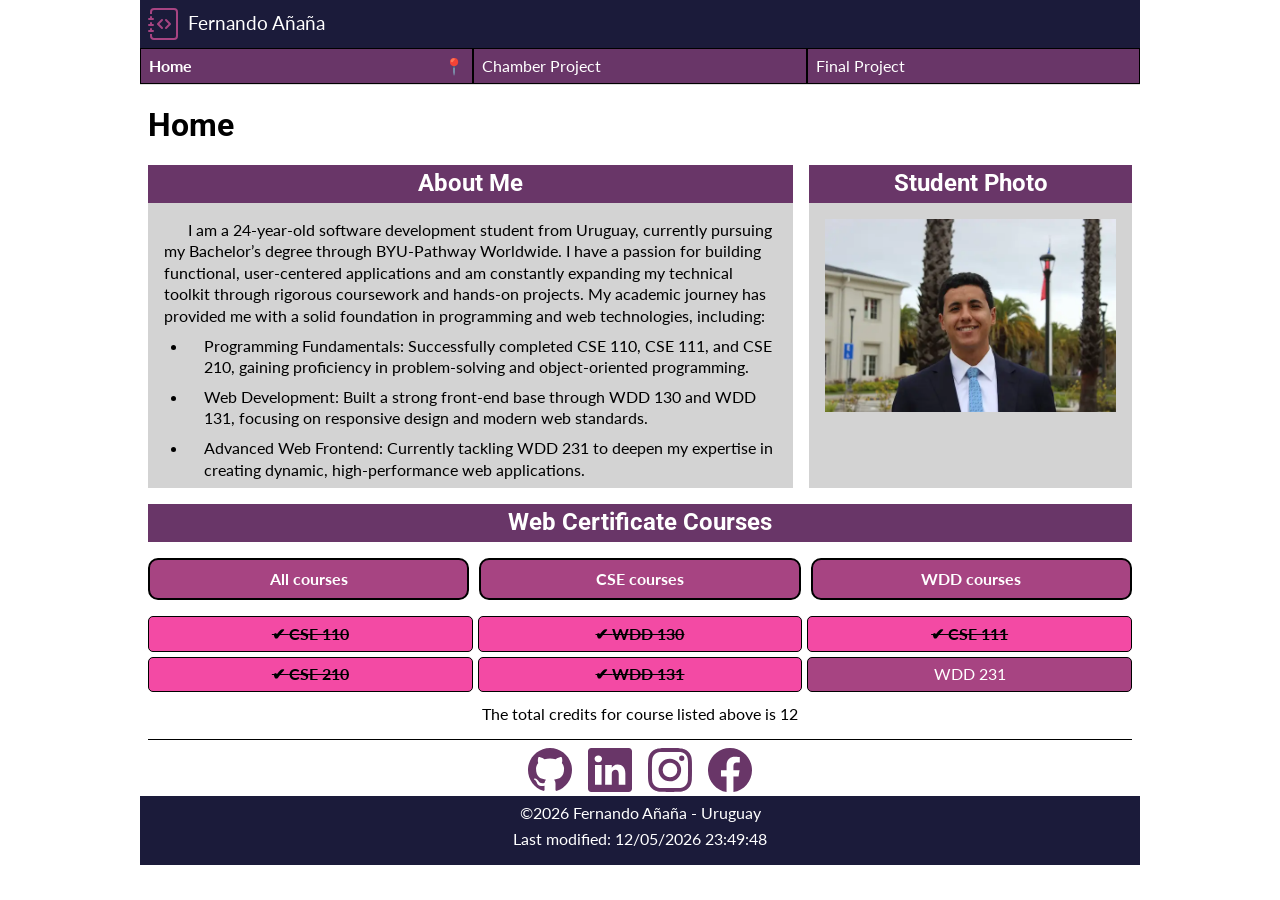
==== index.html @ 9008ee63 "favicon added" ====
<!doctype html>
<html lang="en">
  <head>
    <meta charset="UTF-8" />
    <meta name="viewport" content="width=device-width, initial-scale=1.0" />
    <meta name="author" content="Fernando Añaña" />
    <meta
      name="description"
      content="Home page of the student Fernando Añaña for course WDD 231, it has a little biogrpahy of the student and links to his projects of the course"
    />
    <link rel="stylesheet" href="styles/normalize.css" />
    <link rel="stylesheet" href="styles/base.css" />
    <link rel="stylesheet" href="styles/larger.css" />
    <link rel="preconnect" href="https://fonts.googleapis.com" />
    <link rel="preconnect" href="https://fonts.gstatic.com" crossorigin />
    <link
      href="https://fonts.googleapis.com/css2?family=Lato:ital,wght@0,400;0,700;1,400;1,700&family=Roboto:ital,wght@0,100..900;1,100..900&display=swap"
      rel="stylesheet"
    />
    <link rel="icon" href="favicon.ico" />
    <script src="scripts/navigation.js" defer></script>
    <script src="scripts/dates.js" defer></script>
    <script src="scripts/courses.js" defer></script>
    <title>WDD 231 - Fernando Añaña</title>
  </head>
  <body>
    <header>
      <a href="#"
        ><img
          src="images/logo.svg"
          width="512"
          height="512"
          alt="Site logo"
          loading="lazy"
        />
      </a>
      <span><a href="#">Fernando Añaña</a></span>
      <button id="ham-btn" class="hamburger" aria-label="Menu"></button>
      <nav id="nav-bar" class="navigation">
        <ul>
          <li><a href="#" class="current">Home</a></li>
          <li><a href="#">Chamber Project</a></li>
          <li><a href="#">Final Project</a></li>
        </ul>
      </nav>
    </header>
    <main>
      <h1>Home</h1>
      <div class="main-content">
        <section class="about-me">
          <h2>About Me</h2>
          <p class="first-p">
            I am a 24-year-old software development student from Uruguay,
            currently pursuing my Bachelor’s degree through BYU-Pathway
            Worldwide. I have a passion for building functional, user-centered
            applications and am constantly expanding my technical toolkit
            through rigorous coursework and hands-on projects. My academic
            journey has provided me with a solid foundation in programming and
            web technologies, including:
          </p>
          <ul>
            <li>
              <p>
                Programming Fundamentals: Successfully completed CSE 110, CSE
                111, and CSE 210, gaining proficiency in problem-solving and
                object-oriented programming.
              </p>
            </li>
            <li>
              <p>
                Web Development: Built a strong front-end base through WDD 130
                and WDD 131, focusing on responsive design and modern web
                standards.
              </p>
            </li>
            <li>
              <p>
                Advanced Web Frontend: Currently tackling WDD 231 to deepen my
                expertise in creating dynamic, high-performance web
                applications.
              </p>
            </li>
          </ul>
        </section>
        <section class="stu-photo">
          <h2>Student Photo</h2>
          <img
            src="images/fernando-anana.webp"
            alt="Fernando Añaña"
            loading="lazy"
            width="650"
            height="433"
          />
        </section>
        <section class="certificates">
          <h2>Web Certificate Courses</h2>
          <div class="course-selector">
            <button id="all">All courses</button>
            <button id="cse">CSE courses</button>
            <button id="wdd">WDD courses</button>
          </div>
          <div class="courses"></div>
        </section>
      </div>
    </main>
    <footer>
      <div class="social-media">
        <a href="https://github.com/FerAnana/" target="_blank"
          ><img
            src="images/github.svg"
            alt="github logo"
            loading="lazy"
            width="44"
            height="44"
        /></a>
        <a href="https://www.linkedin.com/in/fernando-anana/" target="_blank"
          ><img
            src="images/linkedin.svg"
            alt="linkedin logo"
            loading="lazy"
            width="44"
            height="44"
        /></a>
        <a href="https://www.instagram.com/fer_anana/" target="_blank"
          ><img
            src="images/instagram.svg"
            alt="instagram logo"
            loading="lazy"
            width="44"
            height="44"
        /></a>
        <a href="https://www.facebook.com/FerAnana01/" target="_blank"
          ><img
            src="images/facebook.svg"
            alt="facebook"
            loading="lazy"
            width="44"
            height="44"
        /></a>
      </div>
      <p>©<span id="currentYear"></span> Fernando Añaña - Uruguay</p>
      <p id="lastModified"></p>
    </footer>
  </body>
</html>
---- styles/base.css ----
:root {
  --primary-color: #1b1b3a;
  --primary-accent: #693668;
  --secondary-color: #a74482;
  --secondary-accent: #f34aa4;
  --heading-font: "Roboto", sans-serif;
  --body-font: "Lato", sans-serif;
}

/*************** SITE WIDE ***************/
* {
  font-family: var(--body-font);
  box-sizing: border-box;
  margin: 0;
}

header,
main,
footer {
  margin: 0 auto;
}

main {
  margin: .5rem;
}

/*************** HEADER ***************/
header {
  display: grid;
  padding: 5px 0;
  background-color: var(--primary-color);
  color: white;
  grid-template-columns: 29px auto 44px;
  align-items: center;
  border-bottom: solid 1px #ddd;
  column-gap: 8px;
}

header img {
  display: block;
  padding-left: 5px;
  width: 100%;
  height: auto;
}

header span {
  font-size: 1.2rem;
  text-decoration: none;
}

header a {
  text-decoration: none;
  color: white;
}

/*************** HAMBURGER NAVIGATION ***************/

.hamburger {
  background: none;
  border: none;
  font-size: 2rem;
  cursor: pointer;
  font-family: Verdana, Geneva, Tahoma, sans-serif;
}

.hamburger::before {
  content: "\2630";
  color: var(--secondary-color);
}

.hamburger.show::before {
  content: "\00D7";
}

.navigation {
  display: none;
  grid-column: 1/4;
  background-color: var(--primary-accent);
}

.navigation.show {
  display: block;
  background-color: var(--primary-accent);
}

.navigation ul {
  margin: 0;
  padding: 0;
  list-style-type: none;
  width: 100%;
}

.navigation li {
  margin: 0;
  border: solid 1px black;
  width: 100%;
}

.current {
  display: flex;
  justify-content: space-between;
  align-items: center;
  font-weight: bold;
  width: 100%;
  box-sizing: border-box;
}

.current::after {
  content: "📍";
}

.navigation a:hover {
  background-color: var(--secondary-color);
}

.navigation a {
  display: flex;
  width: 100%;
  padding: 0.5rem;
  color: white;
  text-decoration: none;
}

/*************** MAIN ***************/
.main-content {
  display: grid;
  gap: 1rem;
}

h1,
h2 {
  font-family: var(--heading-font);
}

section h2 {
  background-color: var(--primary-accent);
  font-family: "Roboto", sans-serif;
  color: white;
  text-align: center;
  padding: 5px 0;
  margin: 0 0 1rem;
  width: 100%;
}

.about-me,
.stu-photo {
  background-color: lightgrey;
}

.about-me p {
  line-height: 1.35;
  padding: 0 1rem .5rem 1rem;
}

.first-p {
  text-indent: 1.5em;
}
.stu-photo {
  display: flex;
  flex-direction: column;
  align-items: center;
}

.stu-photo img {
  display: block;
  width: 90%;
  height: auto;
  padding-bottom: 1rem;
}

.course-selector {
  display: grid;
  grid-template-columns: 1fr 1fr 1fr;
  gap: 10px;
  margin-bottom: 1rem;
  width: 100%;
}

.course-selector button {
  padding: 10px;
  font-size: 1rem;
  font-weight: bold;
  border: solid 2px black;
  border-radius: 10px;
}

.courses {
  display: flex;
  flex-direction: column;
  gap: 5px;
  width: 100%;
  padding-bottom: 1rem;
  border-bottom: black 1px solid;
}

.courses button {
  border-radius: 5px;
  padding: 7.5px;
  border: solid black 1px;
}

.courses span {
  text-align: center;
  margin-top: 0.5rem;
}

.certificates button {
  background-color: var(--secondary-color);
  color: white;
}

.certificates button:hover {
  font-weight: bold;
  background-color: #812760;
  color: white;
  cursor: pointer;
}

.certificates .completed-course {
  background-color: var(--secondary-accent);
  color: black;
  font-weight: bold;
  text-decoration: line-through;
}

.completed-course::before {
  content: "✔ ";
}

/*************** FOOTER ***************/
footer {
  background-color: var(--primary-color);
  color: white;
  text-align: center;
}

footer p {
  padding-bottom: 8px;
}

.social-media {
  display: flex;
  margin: .5rem 0;
  background-color: white;
  flex-direction: row;
  gap: 1rem;
  justify-content: center;
  width: 100%;
  height: auto;
}
---- styles/larger.css ----
@media only screen and (min-width: 38rem) {
  header,
  main,
  footer {
    max-width: 1000px;
    margin: 0 auto;
  }

  main {
    padding: 0 0.5rem;
  }

  header {
    grid-template-columns: 40px auto;
    padding: 8px 0 0;
  }

  header span {
    font-family: var(--heading-font);
    align-self: center;
  }

  header img {
    padding-left: 8px;
  }

  .hamburger {
    display: none;
  }

  .navigation {
    display: block;
    margin-top: 8px;
  }

  .navigation ul {
    display: flex;
    flex-direction: row;
  }

  .navigation li {
    flex: 1 1 100%;
  }

  /*************** MAIN ***************/
  .main-content {
    grid-template-columns: 2fr 1fr;
  }

  .about-me {
    grid-column: 1/2;
    grid-row: 1/2;
  }

  .certificates {
    grid-column: 1/3;
    grid-row: 2/3;
  }

  .courses {
    display: grid;
    grid-template-columns: 1fr 1fr 1fr;
    gap: 5px;
    width: 100%;
  }

  .courses button {
    border-radius: 5px;
    padding: 7.5px;
  }

  .courses span {
    grid-column: 1/4;
  }
}
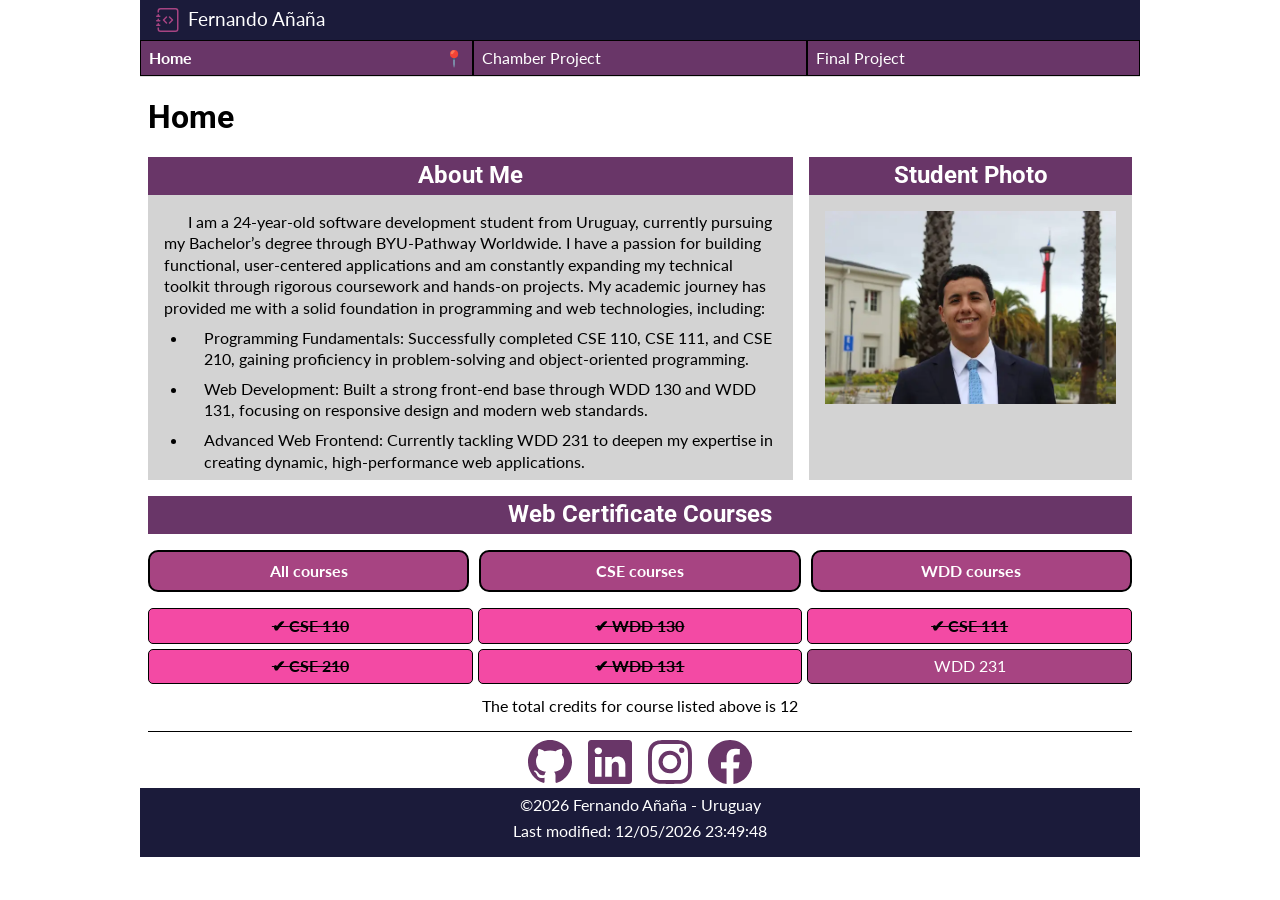
==== commit ab005b1e: "nav href linked to their pages they should redirect" ====
--- a/index.html
+++ b/index.html
@@ -6,8 +6,17 @@
     <meta name="author" content="Fernando Añaña" />
     <meta
       name="description"
-      content="Home page of the student Fernando Añaña for course WDD 231, it has a little biogrpahy of the student and links to his projects of the course"
+      content="Home page of the student Fernando Añaña for course WDD 231, it has a little biography of the student and links to his projects of the course"
     />
+    <meta
+      property="og:description"
+      content="Home page of the student Fernando Añaña for course WDD 231, it has a little biography of the student and links to his projects of the course"
+    />
+    <meta
+      property="og:image"
+      content="https://raw.githubusercontent.com/FerAnana/wdd231/main/images/logo.svg"
+    />
+    <meta property="og:title" content="WDD 231 - Fernando Añaña" />
     <link rel="stylesheet" href="styles/normalize.css" />
     <link rel="stylesheet" href="styles/base.css" />
     <link rel="stylesheet" href="styles/larger.css" />
@@ -39,7 +48,11 @@
       <nav id="nav-bar" class="navigation">
         <ul>
           <li><a href="#" class="current">Home</a></li>
-          <li><a href="#">Chamber Project</a></li>
+          <li>
+            <a href="https://feranana.github.io/wdd231/chamber/"
+              >Chamber Project</a
+            >
+          </li>
           <li><a href="#">Final Project</a></li>
         </ul>
       </nav>
--- a/styles/larger.css
+++ b/styles/larger.css
@@ -21,7 +21,7 @@
   }
 
   header img {
-    padding-left: 8px;
+    padding-left: 1rem;
   }
 
   .hamburger {
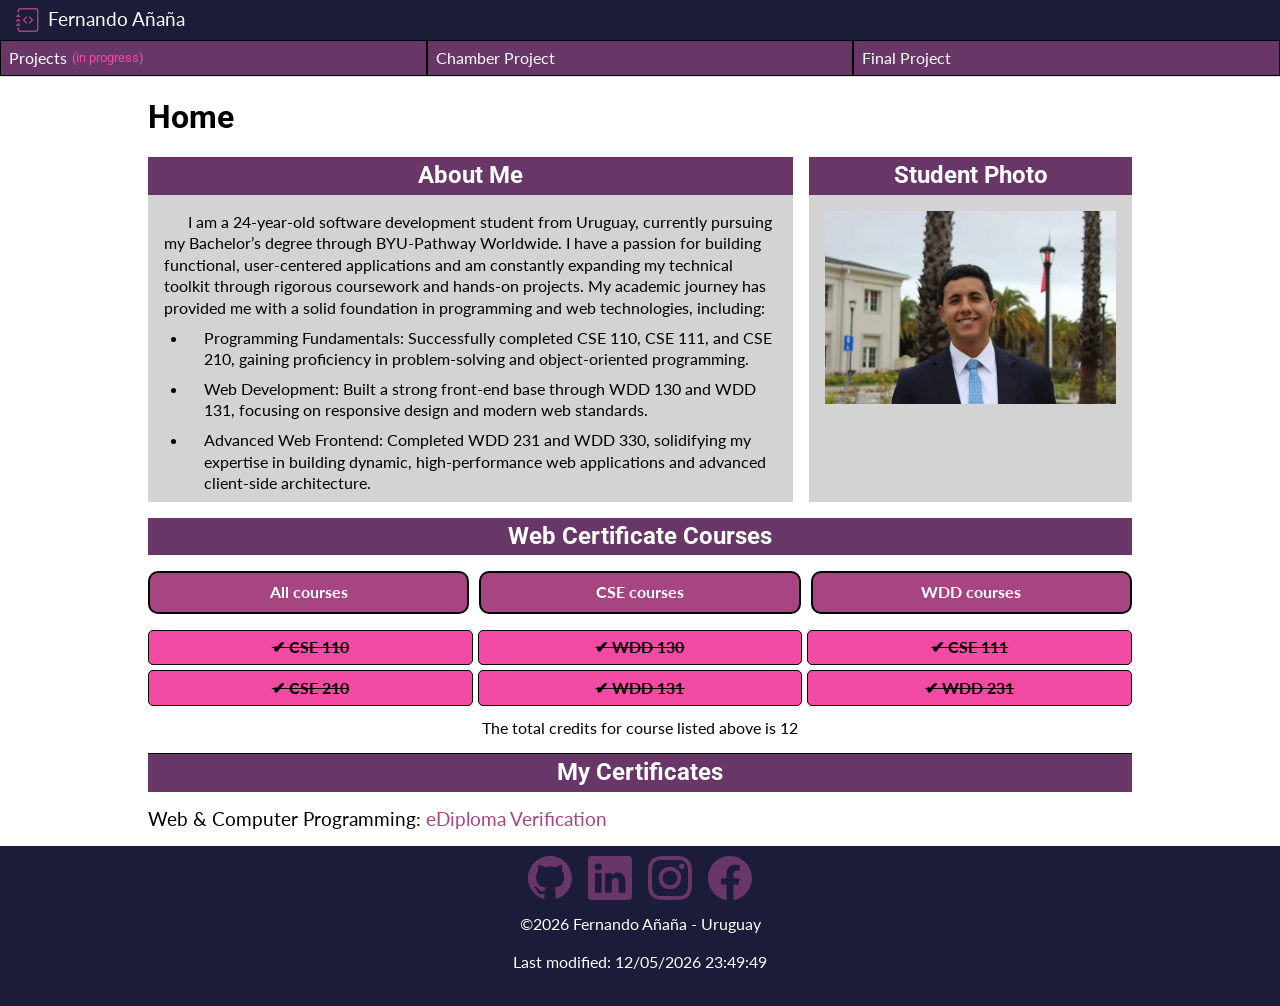
==== commit 72b0ed5b: "Simple style changes" ====
--- a/index.html
+++ b/index.html
@@ -1,158 +1,126 @@
 <!doctype html>
 <html lang="en">
-  <head>
-    <meta charset="UTF-8" />
-    <meta name="viewport" content="width=device-width, initial-scale=1.0" />
-    <meta name="author" content="Fernando Añaña" />
-    <meta
-      name="description"
-      content="Home page of the student Fernando Añaña for course WDD 231, it has a little biography of the student and links to his projects of the course"
-    />
-    <meta
-      property="og:description"
-      content="Home page of the student Fernando Añaña for course WDD 231, it has a little biography of the student and links to his projects of the course"
-    />
-    <meta
-      property="og:image"
-      content="https://raw.githubusercontent.com/FerAnana/wdd231/main/images/logo.svg"
-    />
-    <meta property="og:title" content="WDD 231 - Fernando Añaña" />
-    <link rel="stylesheet" href="styles/normalize.css" />
-    <link rel="stylesheet" href="styles/base.css" />
-    <link rel="stylesheet" href="styles/larger.css" />
-    <link rel="preconnect" href="https://fonts.googleapis.com" />
-    <link rel="preconnect" href="https://fonts.gstatic.com" crossorigin />
-    <link
-      href="https://fonts.googleapis.com/css2?family=Lato:ital,wght@0,400;0,700;1,400;1,700&family=Roboto:ital,wght@0,100..900;1,100..900&display=swap"
-      rel="stylesheet"
-    />
-    <link rel="icon" href="favicon.ico" />
-    <script src="scripts/navigation.js" defer></script>
-    <script src="scripts/dates.js" defer></script>
-    <script src="scripts/courses.js" defer></script>
-    <title>WDD 231 - Fernando Añaña</title>
-  </head>
-  <body>
-    <header>
-      <a href="#"
-        ><img
-          src="images/logo.svg"
-          width="512"
-          height="512"
-          alt="Site logo"
-          loading="lazy"
-        />
-      </a>
-      <span><a href="#">Fernando Añaña</a></span>
-      <button id="ham-btn" class="hamburger" aria-label="Menu"></button>
-      <nav id="nav-bar" class="navigation">
+
+<head>
+  <meta charset="UTF-8" />
+  <meta name="viewport" content="width=device-width, initial-scale=1.0" />
+  <meta name="author" content="Fernando Añaña" />
+  <meta name="description"
+    content="Home page of the student Fernando Añaña for course WDD 231, it has a little biography of the student and links to his projects of the course" />
+  <meta property="og:description"
+    content="Home page of the student Fernando Añaña for course WDD 231, it has a little biography of the student and links to his projects of the course" />
+  <meta property="og:image" content="https://raw.githubusercontent.com/FerAnana/wdd231/main/images/logo.svg" />
+  <meta property="og:title" content="WDD 231 - Fernando Añaña" />
+  <link rel="stylesheet" href="styles/normalize.css" />
+  <link rel="stylesheet" href="styles/base.css" />
+  <link rel="stylesheet" href="styles/larger.css" />
+  <link rel="preconnect" href="https://fonts.googleapis.com" />
+  <link rel="preconnect" href="https://fonts.gstatic.com" crossorigin />
+  <link
+    href="https://fonts.googleapis.com/css2?family=Lato:ital,wght@0,400;0,700;1,400;1,700&family=Roboto:ital,wght@0,100..900;1,100..900&display=swap"
+    rel="stylesheet" />
+  <link rel="icon" href="favicon.ico" />
+  <script src="scripts/navigation.js" defer></script>
+  <script src="scripts/dates.js" defer></script>
+  <script src="scripts/courses.js" defer></script>
+  <title>WDD 231 - Fernando Añaña</title>
+</head>
+
+<body>
+  <header>
+    <a href="#"><img src="images/logo.svg" width="512" height="512" alt="Site logo" loading="lazy" />
+    </a>
+    <span><a href="#">Fernando Añaña</a></span>
+    <button id="ham-btn" class="hamburger" aria-label="Menu"></button>
+    <nav id="nav-bar" class="navigation">
+      <ul>
+        <li><a href="#">Projects <span>(in progress)</span></a></li>
+        <li>
+          <a href="https://feranana.github.io/wdd231/chamber/">Chamber Project</a>
+        </li>
+        <li>
+          <a href="https://feranana.github.io/wdd231/final/index.html">Final Project</a>
+        </li>
+      </ul>
+    </nav>
+  </header>
+  <main>
+    <h1>Home</h1>
+    <div class="main-content">
+      <section class="about-me">
+        <h2>About Me</h2>
+        <p class="first-p">
+          I am a 24-year-old software development student from Uruguay,
+          currently pursuing my Bachelor’s degree through BYU-Pathway
+          Worldwide. I have a passion for building functional, user-centered
+          applications and am constantly expanding my technical toolkit
+          through rigorous coursework and hands-on projects. My academic
+          journey has provided me with a solid foundation in programming and
+          web technologies, including:
+        </p>
         <ul>
-          <li><a href="#" class="current">Home</a></li>
           <li>
-            <a href="https://feranana.github.io/wdd231/chamber/"
-              >Chamber Project</a
-            >
+            <p>
+              Programming Fundamentals: Successfully completed CSE 110, CSE
+              111, and CSE 210, gaining proficiency in problem-solving and
+              object-oriented programming.
+            </p>
           </li>
-          <li><a href="#">Final Project</a></li>
+          <li>
+            <p>
+              Web Development: Built a strong front-end base through WDD 130
+              and WDD 131, focusing on responsive design and modern web
+              standards.
+            </p>
+          </li>
+          <li>
+            <p>
+              Advanced Web Frontend: Completed WDD 231 and WDD 330, solidifying my
+              expertise in building dynamic, high-performance web applications and
+              advanced client-side architecture.
+            </p>
+          </li>
         </ul>
-      </nav>
-    </header>
-    <main>
-      <h1>Home</h1>
-      <div class="main-content">
-        <section class="about-me">
-          <h2>About Me</h2>
-          <p class="first-p">
-            I am a 24-year-old software development student from Uruguay,
-            currently pursuing my Bachelor’s degree through BYU-Pathway
-            Worldwide. I have a passion for building functional, user-centered
-            applications and am constantly expanding my technical toolkit
-            through rigorous coursework and hands-on projects. My academic
-            journey has provided me with a solid foundation in programming and
-            web technologies, including:
-          </p>
-          <ul>
-            <li>
-              <p>
-                Programming Fundamentals: Successfully completed CSE 110, CSE
-                111, and CSE 210, gaining proficiency in problem-solving and
-                object-oriented programming.
-              </p>
-            </li>
-            <li>
-              <p>
-                Web Development: Built a strong front-end base through WDD 130
-                and WDD 131, focusing on responsive design and modern web
-                standards.
-              </p>
-            </li>
-            <li>
-              <p>
-                Advanced Web Frontend: Currently tackling WDD 231 to deepen my
-                expertise in creating dynamic, high-performance web
-                applications.
-              </p>
-            </li>
-          </ul>
-        </section>
-        <section class="stu-photo">
-          <h2>Student Photo</h2>
-          <img
-            src="images/fernando-anana.webp"
-            alt="Fernando Añaña"
-            loading="lazy"
-            width="650"
-            height="433"
-          />
-        </section>
-        <section class="certificates">
-          <h2>Web Certificate Courses</h2>
-          <div class="course-selector">
-            <button id="all">All courses</button>
-            <button id="cse">CSE courses</button>
-            <button id="wdd">WDD courses</button>
-          </div>
-          <div class="courses"></div>
-        </section>
+      </section>
+      <section class="stu-photo">
+        <h2>Student Photo</h2>
+        <img src="images/fernando-anana.webp" alt="Fernando Añaña" loading="lazy" width="650" height="433" />
+      </section>
+      <section class="certificates">
+        <h2>Web Certificate Courses</h2>
+        <div class="course-selector">
+          <button id="all">All courses</button>
+          <button id="cse">CSE courses</button>
+          <button id="wdd">WDD courses</button>
+        </div>
+        <div class="courses"></div>
+      </section>
+    </div>
+    <dialog id="course-details" class="course-details"></dialog>
+    <section class="certificates">
+      <h2>My Certificates</h2>
+      <div class="other-certificates">
+        <p>
+          Web & Computer Programming: <a
+            href="https://www.michaelsutter.com/ediploma?fn=diplomastatuscheck&key=02000000cf15206fcb66b8bbe47ca3792da7d6cf0fbb50e9f66857fef0497b87bd42e2072b860da497b6df5f4f1d629f19d712976fb35b324785550ed4183e1858b681fb"
+            target="_blank">eDiploma Verification</a>
+        </p>
       </div>
-    </main>
-    <footer>
-      <div class="social-media">
-        <a href="https://github.com/FerAnana/" target="_blank"
-          ><img
-            src="images/github.svg"
-            alt="github logo"
-            loading="lazy"
-            width="44"
-            height="44"
-        /></a>
-        <a href="https://www.linkedin.com/in/fernando-anana/" target="_blank"
-          ><img
-            src="images/linkedin.svg"
-            alt="linkedin logo"
-            loading="lazy"
-            width="44"
-            height="44"
-        /></a>
-        <a href="https://www.instagram.com/fer_anana/" target="_blank"
-          ><img
-            src="images/instagram.svg"
-            alt="instagram logo"
-            loading="lazy"
-            width="44"
-            height="44"
-        /></a>
-        <a href="https://www.facebook.com/FerAnana01/" target="_blank"
-          ><img
-            src="images/facebook.svg"
-            alt="facebook"
-            loading="lazy"
-            width="44"
-            height="44"
-        /></a>
-      </div>
-      <p>©<span id="currentYear"></span> Fernando Añaña - Uruguay</p>
-      <p id="lastModified"></p>
-    </footer>
-  </body>
-</html>
+  </main>
+  <footer>
+    <div class="social-media">
+      <a href="https://github.com/FerAnana/" target="_blank"><img src="images/github.svg" alt="github logo"
+          loading="lazy" width="44" height="44" /></a>
+      <a href="https://www.linkedin.com/in/fernando-anana/" target="_blank"><img src="images/linkedin.svg"
+          alt="linkedin logo" loading="lazy" width="44" height="44" /></a>
+      <a href="https://www.instagram.com/fer_anana/" target="_blank"><img src="images/instagram.svg"
+          alt="instagram logo" loading="lazy" width="44" height="44" /></a>
+      <a href="https://www.facebook.com/FerAnana01/" target="_blank"><img src="images/facebook.svg" alt="facebook"
+          loading="lazy" width="44" height="44" /></a>
+    </div>
+    <p>©<span id="currentYear"></span> Fernando Añaña - Uruguay</p>
+    <p id="lastModified"></p>
+  </footer>
+</body>
+
+</html>
--- a/styles/base.css
+++ b/styles/base.css
@@ -21,7 +21,7 @@
 }
 
 main {
-  margin: .5rem;
+  margin: 0.5rem;
 }
 
 /*************** HEADER ***************/
@@ -90,6 +90,12 @@
   width: 100%;
 }
 
+li span {
+  padding-left: 5px;
+  font-size: 0.8rem;
+  color: var(--secondary-accent);
+}
+
 .navigation li {
   margin: 0;
   border: solid 1px black;
@@ -111,6 +117,9 @@
 
 .navigation a:hover {
   background-color: var(--secondary-color);
+  span {
+    color: var(--primary-color);
+  }
 }
 
 .navigation a {
@@ -149,12 +158,13 @@
 
 .about-me p {
   line-height: 1.35;
-  padding: 0 1rem .5rem 1rem;
+  padding: 0 1rem 0.5rem 1rem;
 }
 
 .first-p {
   text-indent: 1.5em;
 }
+
 .stu-photo {
   display: flex;
   flex-direction: column;
@@ -227,24 +237,84 @@
   content: "✔ ";
 }
 
+.course-details {
+  border: none;
+  border-radius: 5px;
+  margin: auto;
+  width: 500px;
+  height: fit-content;
+}
+
+.course-details h3 {
+  padding: .8rem;
+  text-align: center;
+  font-family: var(--heading-font);
+  background-color: var(--primary-accent);
+  color: white;
+}
+
+.course-details button {
+  position: absolute;
+  top: 1.7rem;
+  right: 1.7rem;
+}
+
+.course-title {
+  font-family: var(--heading-font);
+  font-weight: bold;
+  font-size: 1.3rem;
+  margin-top: .5rem;
+}
+
+.course-details p {
+  margin: 1rem 0;
+}
+
+.course-details::backdrop {
+  background-color: rgba(0, 0, 0, 0.5);
+}
+
+.other-certificates {
+  display: flex;
+  flex-direction: column;
+  gap: 5px;
+  width: 100%;
+  padding-bottom: 1rem;
+
+  p {
+    font-size: 1.2rem;
+
+    a {
+      text-decoration: none;
+      color: var(--secondary-color);
+
+      &:hover {
+        font-weight: bold;
+        color: var(--secondary-accent);
+      }
+    }
+  }
+}
+
 /*************** FOOTER ***************/
 footer {
+  display: grid;
+  align-items: center;
   background-color: var(--primary-color);
   color: white;
   text-align: center;
 }
 
 footer p {
-  padding-bottom: 8px;
+  padding-bottom: 1rem;
 }
 
 .social-media {
   display: flex;
-  margin: .5rem 0;
-  background-color: white;
+  margin: 0.5rem 0;
   flex-direction: row;
   gap: 1rem;
   justify-content: center;
   width: 100%;
   height: auto;
-}
+}
--- a/styles/larger.css
+++ b/styles/larger.css
@@ -1,12 +1,12 @@
 @media only screen and (min-width: 38rem) {
-  header,
-  main,
+
   footer {
-    max-width: 1000px;
-    margin: 0 auto;
+    height: 160px;
   }
 
   main {
+    max-width: 1000px;
+    margin: 0 auto;
     padding: 0 0.5rem;
   }
 
@@ -72,4 +72,4 @@
   .courses span {
     grid-column: 1/4;
   }
-}
+}
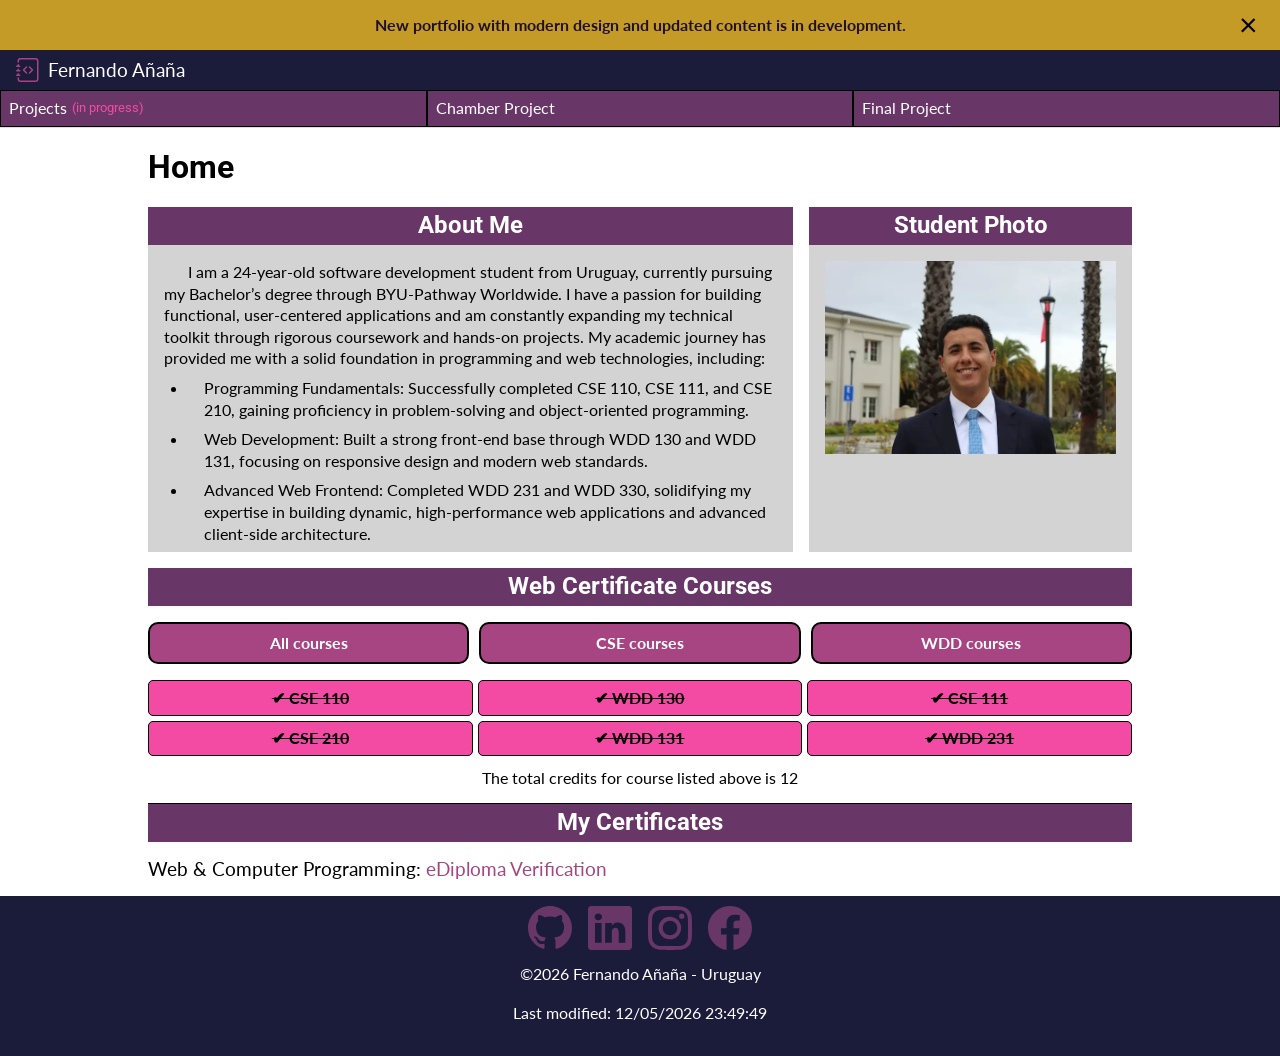
==== commit e3e18821: "new portfolio banner added" ====
--- a/index.html
+++ b/index.html
@@ -27,6 +27,10 @@
 </head>
 
 <body>
+  <div class="portfolio">
+    <p>New portfolio with modern design and updated content is in development.</p>
+    <button id="close-portfolio"></button>
+  </div>
   <header>
     <a href="#"><img src="images/logo.svg" width="512" height="512" alt="Site logo" loading="lazy" />
     </a>
--- a/styles/base.css
+++ b/styles/base.css
@@ -25,6 +25,36 @@
 }
 
 /*************** HEADER ***************/
+.portfolio {
+  background-color: #C59B27;
+  color: #1F1125;
+  font-weight: bold;
+  text-align: center;
+  padding: 0.5rem;
+  font-size: 1rem;
+  position: sticky;
+  top: 0;
+  width: 100%;
+
+  p {
+    width: 80%;
+    margin: 0 auto;
+  }
+  button {
+    position: absolute;
+    top: 0.3rem;
+    right: 1rem;
+    background: none;
+    border: none;
+    font-size: 2rem;
+    cursor: pointer;
+  }
+
+  button::before {
+    content: "\00D7";
+  }
+}
+
 header {
   display: grid;
   padding: 5px 0;
--- a/styles/larger.css
+++ b/styles/larger.css
@@ -1,4 +1,17 @@
 @media only screen and (min-width: 38rem) {
+
+
+  .portfolio {
+    padding: 1rem 1rem;
+
+    p {
+      width: 100%;
+    }
+  }
+
+  #close-portfolio {
+    top: 0.3rem;
+  }
 
   footer {
     height: 160px;
